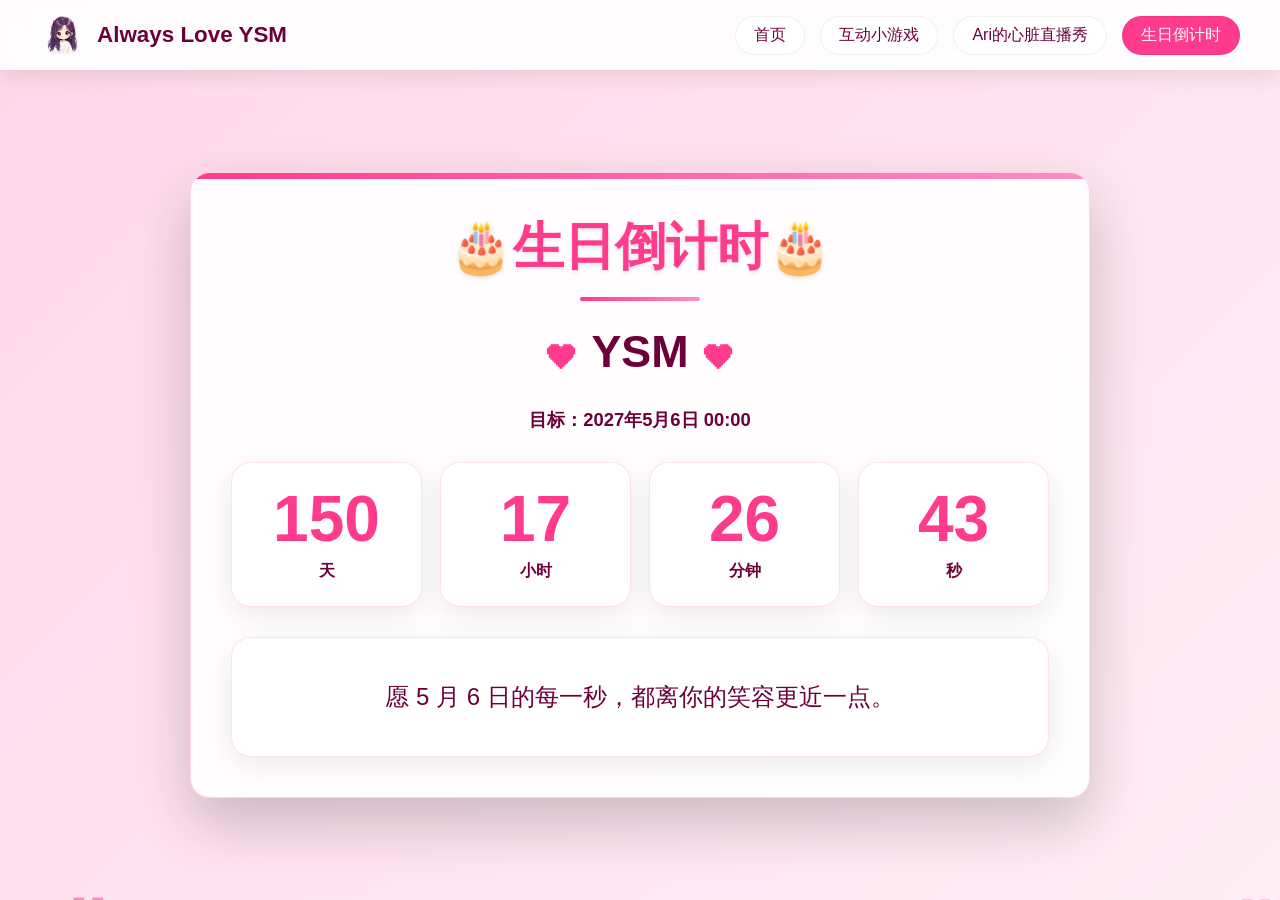
==== birthday-countdown.html @ 4c3815bf "Update code1" ====
<!DOCTYPE html>
<html lang="zh-CN">
<head>
  <meta charset="UTF-8">
  <meta name="viewport" content="width=device-width, initial-scale=1.0">
  <title>生日倒计时 | Always Love YSM</title>
  <style>
    * {
      margin: 0;
      padding: 0;
      box-sizing: border-box;
      font-family: 'Poppins', 'Segoe UI', sans-serif;
    }

    :root {
      --primary: #ff3b8d;
      --secondary: #ff8cc6;
      --dark: #6d0039;
      --light: #fff9fb;
      --nav-height: 70px;
    }

    body {
      min-height: 100vh;
      color: #333;
      background: linear-gradient(135deg, #ffd8e9, #ffeef5);
      overflow-x: hidden;
      position: relative;
    }

    .navbar {
      position: fixed;
      top: 0;
      left: 0;
      width: 100%;
      height: var(--nav-height);
      display: flex;
      align-items: center;
      justify-content: space-between;
      padding: 0 40px;
      background: rgba(255, 255, 255, 0.9);
      backdrop-filter: blur(10px);
      box-shadow: 0 5px 20px rgba(0, 0, 0, 0.1);
      z-index: 1000;
    }

    .logo {
      display: flex;
      align-items: center;
      gap: 12px;
      font-weight: 700;
      font-size: 1.4rem;
      color: var(--dark);
    }

    .logo-img {
      height: 45px;
      width: auto;
      border-radius: 8px;
    }

    .nav-links {
      display: flex;
      gap: 15px;
    }

    .nav-link {
      text-decoration: none;
      padding: 8px 18px;
      border-radius: 30px;
      font-weight: 500;
      color: var(--dark);
      transition: all 0.3s ease;
      background: rgba(255, 255, 255, 0.7);
      border: 1px solid rgba(0, 0, 0, 0.05);
    }

    .nav-link:hover,
    .nav-link.active {
      background: var(--primary);
      color: #fff;
    }

    .container {
      min-height: 100vh;
      padding: calc(var(--nav-height) + 30px) 30px 30px;
      display: flex;
      align-items: center;
      justify-content: center;
      text-align: center;
      position: relative;
      z-index: 2;
    }

    .card {
      width: 100%;
      max-width: 900px;
      padding: 40px;
      background: rgba(255, 255, 255, 0.92);
      backdrop-filter: blur(12px);
      border-radius: 20px;
      box-shadow: 0 25px 60px rgba(0, 0, 0, 0.2);
      border: 1px solid rgba(255, 59, 141, 0.2);
      position: relative;
      overflow: hidden;
    }

    .card::before {
      content: "";
      position: absolute;
      top: 0;
      left: 0;
      width: 100%;
      height: 6px;
      background: linear-gradient(90deg, var(--primary), var(--secondary));
    }

    .birthday-title {
      color: var(--primary);
      font-size: 3.2rem;
      margin-bottom: 15px;
      text-shadow: 0 2px 4px rgba(0, 0, 0, 0.1);
    }

    .birthday-title::after {
      content: "";
      display: block;
      width: 120px;
      height: 4px;
      margin: 15px auto;
      border-radius: 2px;
      background: linear-gradient(90deg, var(--primary), var(--secondary));
    }

    .birthday-girl {
      font-size: 2.8rem;
      color: var(--dark);
      margin: 10px 0 30px;
      font-weight: 700;
      display: inline-block;
    }

    .birthday-girl::before,
    .birthday-girl::after {
      content: "❤";
      color: var(--primary);
      margin: 0 15px;
      font-size: 1.8rem;
    }

    .target-text {
      margin-bottom: 28px;
      color: var(--dark);
      font-size: 1.15rem;
      font-weight: 600;
    }

    .timer {
      display: grid;
      grid-template-columns: repeat(4, minmax(0, 1fr));
      gap: 18px;
      margin: 30px 0;
    }

    .unit {
      padding: 24px 14px;
      border-radius: 20px;
      background: rgba(255, 255, 255, 0.72);
      border: 1px solid rgba(255, 59, 141, 0.15);
      box-shadow: 0 8px 30px rgba(0, 0, 0, 0.08);
    }

    .value {
      font-variant-numeric: tabular-nums;
      color: var(--primary);
      font-size: clamp(2.2rem, 6vw, 4rem);
      font-weight: 800;
      line-height: 1;
    }

    .label {
      margin-top: 10px;
      color: var(--dark);
      font-size: 1rem;
      font-weight: 600;
    }

    .message-container {
      margin: 30px 0 0;
      padding: 26px;
      min-height: 120px;
      display: flex;
      align-items: center;
      justify-content: center;
      background: rgba(255, 255, 255, 0.7);
      backdrop-filter: blur(5px);
      border-radius: 20px;
      box-shadow: 0 8px 30px rgba(0, 0, 0, 0.08);
      border: 1px solid rgba(255, 59, 141, 0.15);
    }

    .message {
      color: var(--dark);
      font-size: 1.5rem;
      line-height: 1.7;
      font-weight: 500;
      white-space: pre-line;
    }

    .sr-only {
      position: absolute;
      width: 1px;
      height: 1px;
      padding: 0;
      margin: -1px;
      overflow: hidden;
      clip: rect(0, 0, 0, 0);
      white-space: nowrap;
      border: 0;
    }

    .hearts-container {
      position: fixed;
      top: 0;
      left: 0;
      width: 100%;
      height: 100%;
      pointer-events: none;
      z-index: 1;
      overflow: hidden;
    }

    .floating-heart {
      position: absolute;
      bottom: -40px;
      color: var(--primary);
      opacity: 0.5;
      animation: floatHeart linear infinite;
    }

    @keyframes floatHeart {
      0% {
        transform: translateY(0) rotate(0deg);
        opacity: 0;
      }
      12% {
        opacity: 0.6;
      }
      100% {
        transform: translateY(-115vh) rotate(360deg);
        opacity: 0;
      }
    }

    @media (max-width: 768px) {
      .navbar {
        padding: 0 15px;
      }

      .nav-links {
        gap: 8px;
      }

      .nav-link {
        padding: 6px 10px;
        font-size: 0.9rem;
      }

      .logo span {
        display: none;
      }

      .card {
        padding: 30px 18px;
      }

      .birthday-title {
        font-size: 2.2rem;
      }

      .birthday-girl {
        font-size: 2rem;
      }

      .timer {
        grid-template-columns: repeat(2, minmax(0, 1fr));
      }

      .message {
        font-size: 1.2rem;
      }
    }
  </style>
</head>
<body>
  <nav class="navbar">
    <div class="logo">
      <img src="./images2/logo.png" alt="Logo" class="logo-img">
      <span>Always Love YSM</span>
    </div>
    <div class="nav-links">
      <a href="index.html" class="nav-link">首页</a>
      <a href="game.html" class="nav-link">互动小游戏</a>
      <a href="heart.html" class="nav-link">Ari的心脏直播秀</a>
      <a href="birthday-countdown.html" class="nav-link active">生日倒计时</a>
    </div>
  </nav>

  <div class="hearts-container" id="heartsContainer" aria-hidden="true"></div>

  <main class="container">
    <section class="card" aria-labelledby="title">
      <h1 class="birthday-title" id="title">🎂生日倒计时🎂</h1>
      <div class="birthday-girl">YSM</div>
      <p class="target-text" id="untilText">目标：5月6日 00:00</p>

      <div class="timer" aria-live="polite" aria-atomic="true">
        <div class="unit">
          <div class="value" id="days">00</div>
          <div class="label">天</div>
        </div>
        <div class="unit">
          <div class="value" id="hours">00</div>
          <div class="label">小时</div>
        </div>
        <div class="unit">
          <div class="value" id="minutes">00</div>
          <div class="label">分钟</div>
        </div>
        <div class="unit">
          <div class="value" id="seconds">00</div>
          <div class="label">秒</div>
        </div>
        <span class="sr-only" id="srAnnouncer"></span>
      </div>

      <div class="message-container">
        <div class="message" id="message">愿 5 月 6 日的每一秒，都离你的笑容更近一点。</div>
      </div>

    </section>
  </main>

  <script>
    const pad2 = (n) => String(n).padStart(2, '0');
    const elDays = document.getElementById('days');
    const elHours = document.getElementById('hours');
    const elMinutes = document.getElementById('minutes');
    const elSeconds = document.getElementById('seconds');
    const elUntil = document.getElementById('untilText');
    const elAnnounce = document.getElementById('srAnnouncer');
    const STORAGE_KEY = 'birthday_countdown_target_v3';

    function getBirthdayTarget() {
      const now = new Date();
      let target = new Date(now.getFullYear(), 4, 6, 0, 0, 0);
      if (now >= target) {
        target = new Date(now.getFullYear() + 1, 4, 6, 0, 0, 0);
      }
      return target;
    }

    function formatTarget(d) {
      return `${d.getFullYear()}年5月6日 00:00`;
    }

    function loadTarget() {
      const saved = localStorage.getItem(STORAGE_KEY);
      if (saved) {
        const savedDate = new Date(saved);
        if (!Number.isNaN(+savedDate) && savedDate > new Date()) {
          return savedDate;
        }
      }
      const target = getBirthdayTarget();
      localStorage.setItem(STORAGE_KEY, target.toISOString());
      return target;
    }

    let target = loadTarget();
    let lastAnnounced = '';

    function render() {
      const now = new Date();
      const diff = Math.max(0, target - now);
      const totalSec = Math.floor(diff / 1000);
      const days = Math.floor(totalSec / 86400);
      const hours = Math.floor((totalSec % 86400) / 3600);
      const minutes = Math.floor((totalSec % 3600) / 60);
      const seconds = totalSec % 60;

      elDays.textContent = String(days).padStart(2, '0');
      elHours.textContent = pad2(hours);
      elMinutes.textContent = pad2(minutes);
      elSeconds.textContent = pad2(seconds);
      elUntil.textContent = `目标：${formatTarget(target)}`;

      const announceKey = `${days}-${hours}-${minutes}-${Math.floor(seconds / 5)}`;
      if (announceKey !== lastAnnounced) {
        lastAnnounced = announceKey;
        elAnnounce.textContent = `生日倒计时剩余 ${days} 天 ${hours} 小时 ${minutes} 分钟 ${seconds} 秒`;
      }
    }

    function createFloatingHearts() {
      const container = document.getElementById('heartsContainer');
      for (let i = 0; i < 18; i++) {
        const heart = document.createElement('div');
        heart.className = 'floating-heart';
        heart.textContent = '❤';
        heart.style.left = `${Math.random() * 100}%`;
        heart.style.fontSize = `${18 + Math.random() * 26}px`;
        heart.style.animationDuration = `${8 + Math.random() * 10}s`;
        heart.style.animationDelay = `${Math.random() * 8}s`;
        container.appendChild(heart);
      }
    }

    createFloatingHearts();
    render();
    setInterval(render, 1000);
  </script>
</body>
</html>
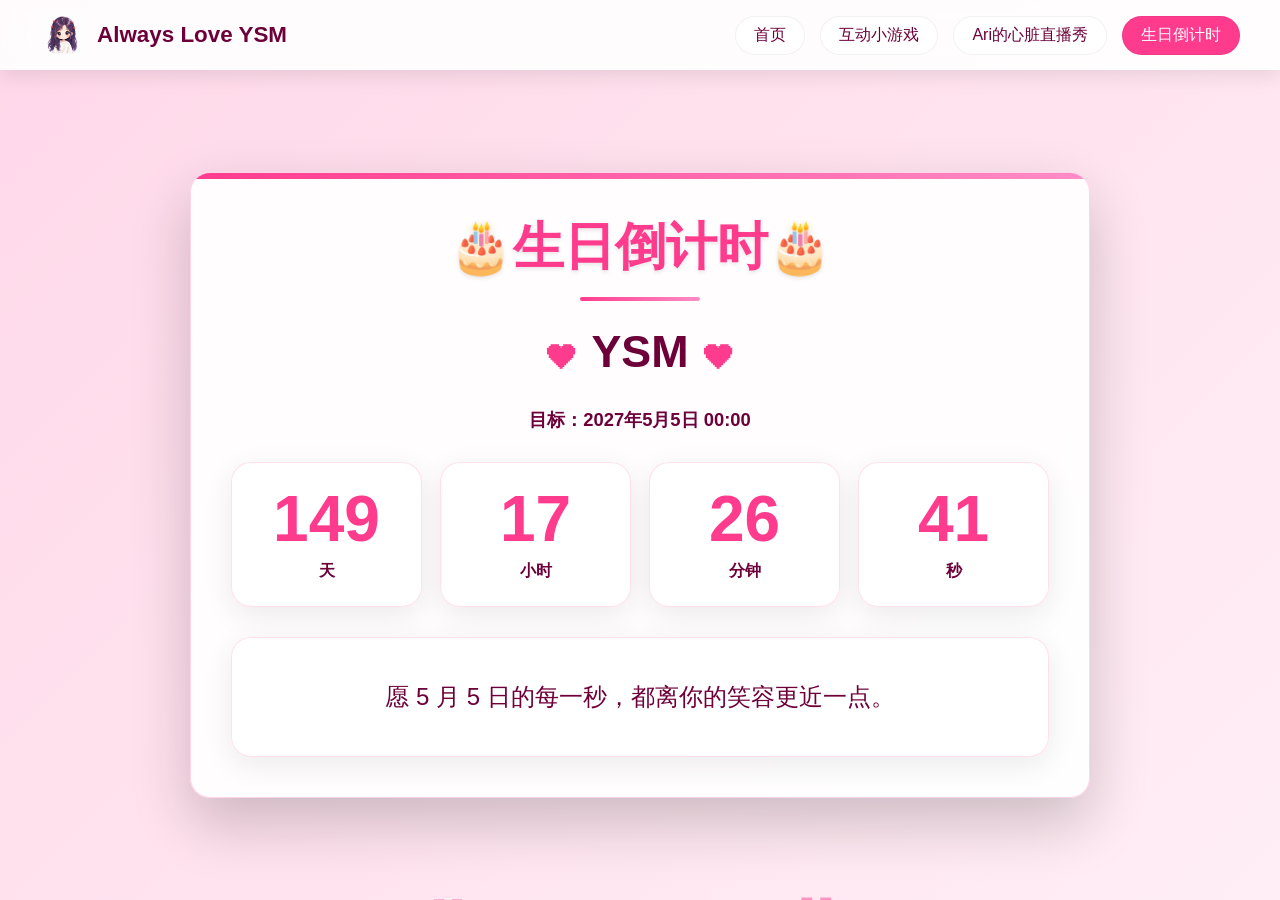
==== commit b5f0cdd0: "Update code1" ====
--- a/birthday-countdown.html
+++ b/birthday-countdown.html
@@ -299,7 +299,7 @@
       <span>Always Love YSM</span>
     </div>
     <div class="nav-links">
-      <a href="index.html" class="nav-link">首页</a>
+      <a href="index.html?skipIntro=1" class="nav-link">首页</a>
       <a href="game.html" class="nav-link">互动小游戏</a>
       <a href="heart.html" class="nav-link">Ari的心脏直播秀</a>
       <a href="birthday-countdown.html" class="nav-link active">生日倒计时</a>
@@ -312,7 +312,7 @@
     <section class="card" aria-labelledby="title">
       <h1 class="birthday-title" id="title">🎂生日倒计时🎂</h1>
       <div class="birthday-girl">YSM</div>
-      <p class="target-text" id="untilText">目标：5月6日 00:00</p>
+      <p class="target-text" id="untilText">目标：5月5日 00:00</p>
 
       <div class="timer" aria-live="polite" aria-atomic="true">
         <div class="unit">
@@ -335,7 +335,7 @@
       </div>
 
       <div class="message-container">
-        <div class="message" id="message">愿 5 月 6 日的每一秒，都离你的笑容更近一点。</div>
+        <div class="message" id="message">愿 5 月 5 日的每一秒，都离你的笑容更近一点。</div>
       </div>
 
     </section>
@@ -349,19 +349,29 @@
     const elSeconds = document.getElementById('seconds');
     const elUntil = document.getElementById('untilText');
     const elAnnounce = document.getElementById('srAnnouncer');
-    const STORAGE_KEY = 'birthday_countdown_target_v3';
+    const STORAGE_KEY = 'birthday_countdown_target_v4';
+    const BIRTHDAY_MONTH = 4;
+    const BIRTHDAY_DATE = 5;
+
+    function isBirthday(date = new Date()) {
+      return date.getMonth() === BIRTHDAY_MONTH && date.getDate() === BIRTHDAY_DATE;
+    }
+
+    if (isBirthday()) {
+      window.location.replace('birthday.html');
+    }
 
     function getBirthdayTarget() {
       const now = new Date();
-      let target = new Date(now.getFullYear(), 4, 6, 0, 0, 0);
+      let target = new Date(now.getFullYear(), BIRTHDAY_MONTH, BIRTHDAY_DATE, 0, 0, 0);
       if (now >= target) {
-        target = new Date(now.getFullYear() + 1, 4, 6, 0, 0, 0);
+        target = new Date(now.getFullYear() + 1, BIRTHDAY_MONTH, BIRTHDAY_DATE, 0, 0, 0);
       }
       return target;
     }
 
     function formatTarget(d) {
-      return `${d.getFullYear()}年5月6日 00:00`;
+      return `${d.getFullYear()}年5月5日 00:00`;
     }
 
     function loadTarget() {
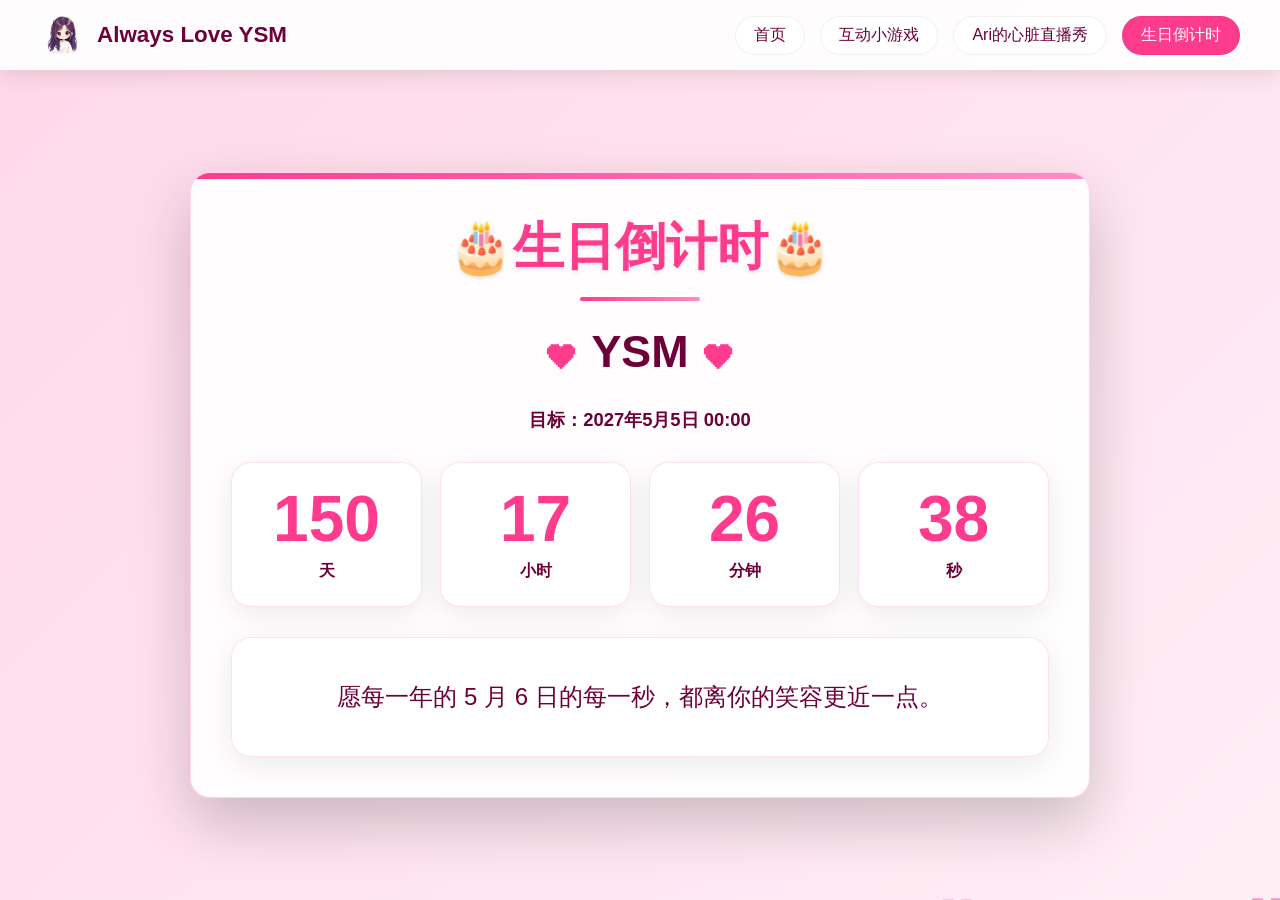
==== commit 77b7c6f7: "Update code1" ====
--- a/birthday-countdown.html
+++ b/birthday-countdown.html
@@ -312,7 +312,7 @@
     <section class="card" aria-labelledby="title">
       <h1 class="birthday-title" id="title">🎂生日倒计时🎂</h1>
       <div class="birthday-girl">YSM</div>
-      <p class="target-text" id="untilText">目标：5月5日 00:00</p>
+      <p class="target-text" id="untilText">目标：5月6日 00:00</p>
 
       <div class="timer" aria-live="polite" aria-atomic="true">
         <div class="unit">
@@ -335,7 +335,7 @@
       </div>
 
       <div class="message-container">
-        <div class="message" id="message">愿 5 月 5 日的每一秒，都离你的笑容更近一点。</div>
+        <div class="message" id="message">愿每一年的 5 月 6 日的每一秒，都离你的笑容更近一点。</div>
       </div>
 
     </section>
@@ -351,7 +351,7 @@
     const elAnnounce = document.getElementById('srAnnouncer');
     const STORAGE_KEY = 'birthday_countdown_target_v4';
     const BIRTHDAY_MONTH = 4;
-    const BIRTHDAY_DATE = 5;
+    const BIRTHDAY_DATE = 6;
 
     function isBirthday(date = new Date()) {
       return date.getMonth() === BIRTHDAY_MONTH && date.getDate() === BIRTHDAY_DATE;
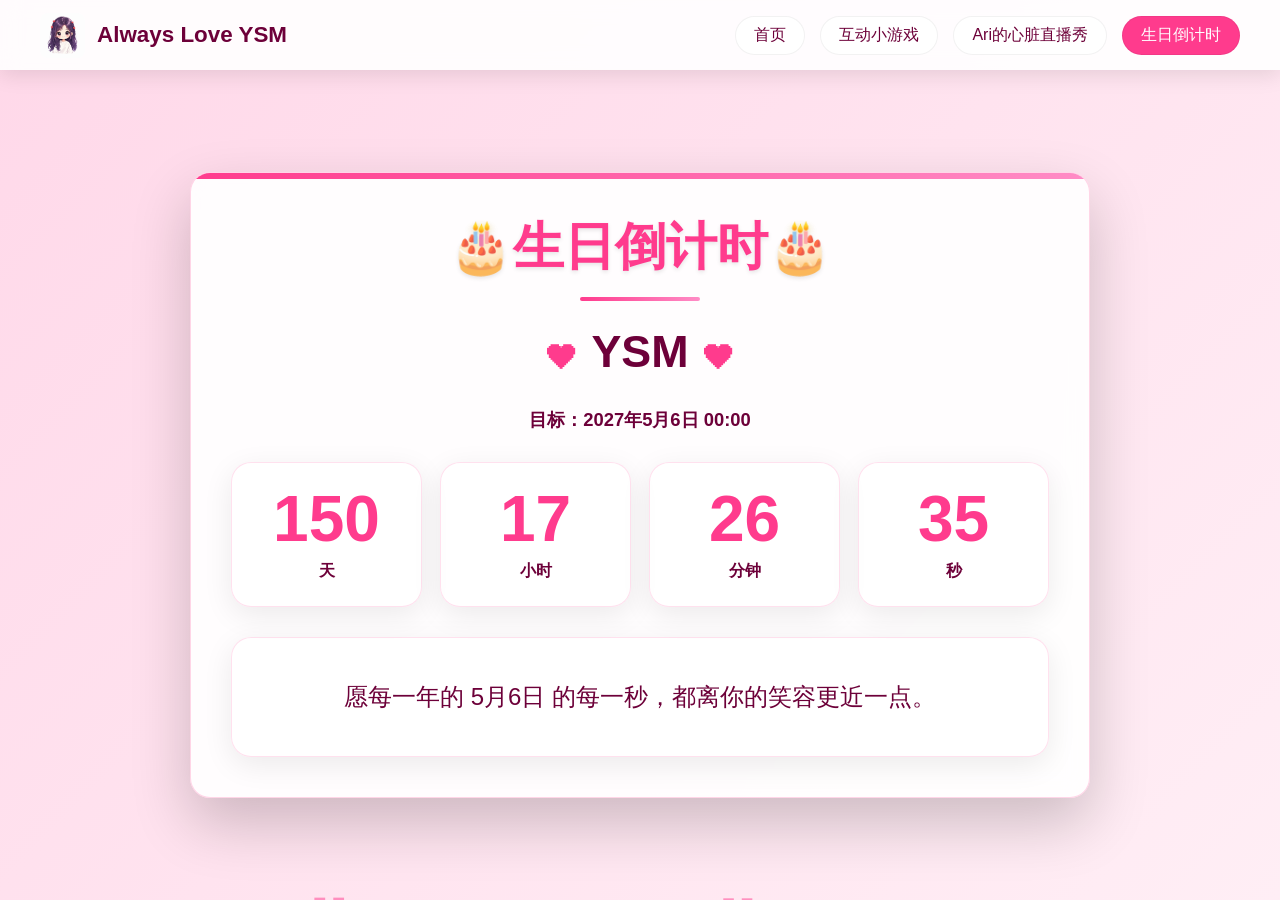
==== commit 6be6c617: "Update code1" ====
--- a/birthday-countdown.html
+++ b/birthday-countdown.html
@@ -312,7 +312,7 @@
     <section class="card" aria-labelledby="title">
       <h1 class="birthday-title" id="title">🎂生日倒计时🎂</h1>
       <div class="birthday-girl">YSM</div>
-      <p class="target-text" id="untilText">目标：5月6日 00:00</p>
+      <p class="target-text" id="untilText">目标：--</p>
 
       <div class="timer" aria-live="polite" aria-atomic="true">
         <div class="unit">
@@ -335,7 +335,7 @@
       </div>
 
       <div class="message-container">
-        <div class="message" id="message">愿每一年的 5 月 6 日的每一秒，都离你的笑容更近一点。</div>
+        <div class="message" id="message"></div>
       </div>
 
     </section>
@@ -349,12 +349,20 @@
     const elSeconds = document.getElementById('seconds');
     const elUntil = document.getElementById('untilText');
     const elAnnounce = document.getElementById('srAnnouncer');
-    const STORAGE_KEY = 'birthday_countdown_target_v4';
-    const BIRTHDAY_MONTH = 4;
-    const BIRTHDAY_DATE = 6;
+    const elMessage = document.getElementById('message');
+    const BIRTHDAY = {
+      month: 5,
+      date: 6,
+      hour: 0,
+      minute: 0,
+      storageKey: 'birthday_countdown_target_05_06'
+    };
+
+    const birthdayMonthIndex = BIRTHDAY.month - 1;
+    const birthdayLabel = `${BIRTHDAY.month}月${BIRTHDAY.date}日`;
 
     function isBirthday(date = new Date()) {
-      return date.getMonth() === BIRTHDAY_MONTH && date.getDate() === BIRTHDAY_DATE;
+      return date.getMonth() === birthdayMonthIndex && date.getDate() === BIRTHDAY.date;
     }
 
     if (isBirthday()) {
@@ -363,19 +371,19 @@
 
     function getBirthdayTarget() {
       const now = new Date();
-      let target = new Date(now.getFullYear(), BIRTHDAY_MONTH, BIRTHDAY_DATE, 0, 0, 0);
+      let target = new Date(now.getFullYear(), birthdayMonthIndex, BIRTHDAY.date, BIRTHDAY.hour, BIRTHDAY.minute, 0);
       if (now >= target) {
-        target = new Date(now.getFullYear() + 1, BIRTHDAY_MONTH, BIRTHDAY_DATE, 0, 0, 0);
+        target = new Date(now.getFullYear() + 1, birthdayMonthIndex, BIRTHDAY.date, BIRTHDAY.hour, BIRTHDAY.minute, 0);
       }
       return target;
     }
 
     function formatTarget(d) {
-      return `${d.getFullYear()}年5月5日 00:00`;
+      return `${d.getFullYear()}年${birthdayLabel} ${pad2(BIRTHDAY.hour)}:${pad2(BIRTHDAY.minute)}`;
     }
 
     function loadTarget() {
-      const saved = localStorage.getItem(STORAGE_KEY);
+      const saved = localStorage.getItem(BIRTHDAY.storageKey);
       if (saved) {
         const savedDate = new Date(saved);
         if (!Number.isNaN(+savedDate) && savedDate > new Date()) {
@@ -383,9 +391,11 @@
         }
       }
       const target = getBirthdayTarget();
-      localStorage.setItem(STORAGE_KEY, target.toISOString());
+      localStorage.setItem(BIRTHDAY.storageKey, target.toISOString());
       return target;
     }
+
+    elMessage.textContent = `愿每一年的 ${birthdayLabel} 的每一秒，都离你的笑容更近一点。`;
 
     let target = loadTarget();
     let lastAnnounced = '';
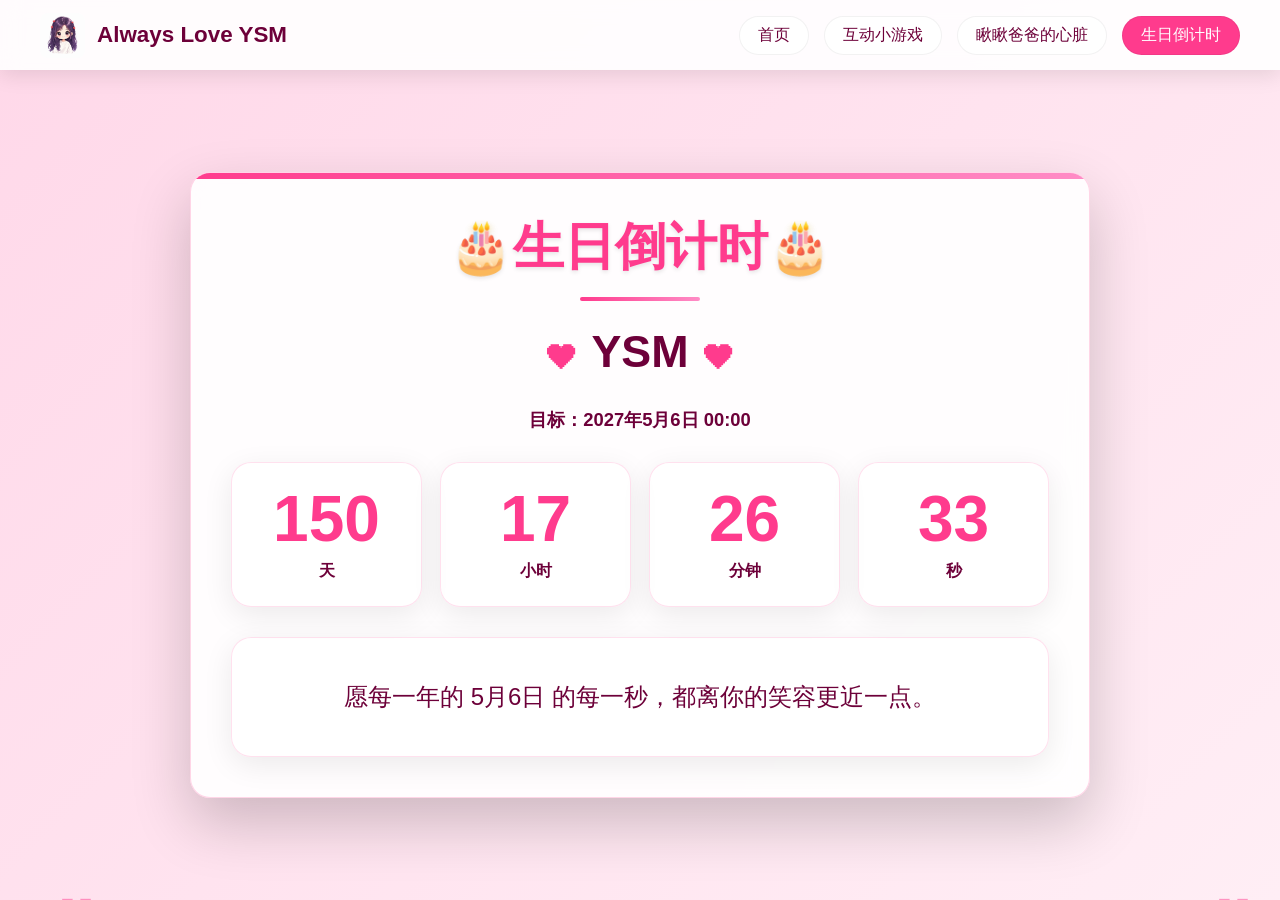
==== commit 6a7a8b47: "Update code1" ====
--- a/birthday-countdown.html
+++ b/birthday-countdown.html
@@ -301,7 +301,7 @@
     <div class="nav-links">
       <a href="index.html?skipIntro=1" class="nav-link">首页</a>
       <a href="game.html" class="nav-link">互动小游戏</a>
-      <a href="heart.html" class="nav-link">Ari的心脏直播秀</a>
+      <a href="heart.html" class="nav-link">瞅瞅爸爸的心脏</a>
       <a href="birthday-countdown.html" class="nav-link active">生日倒计时</a>
     </div>
   </nav>
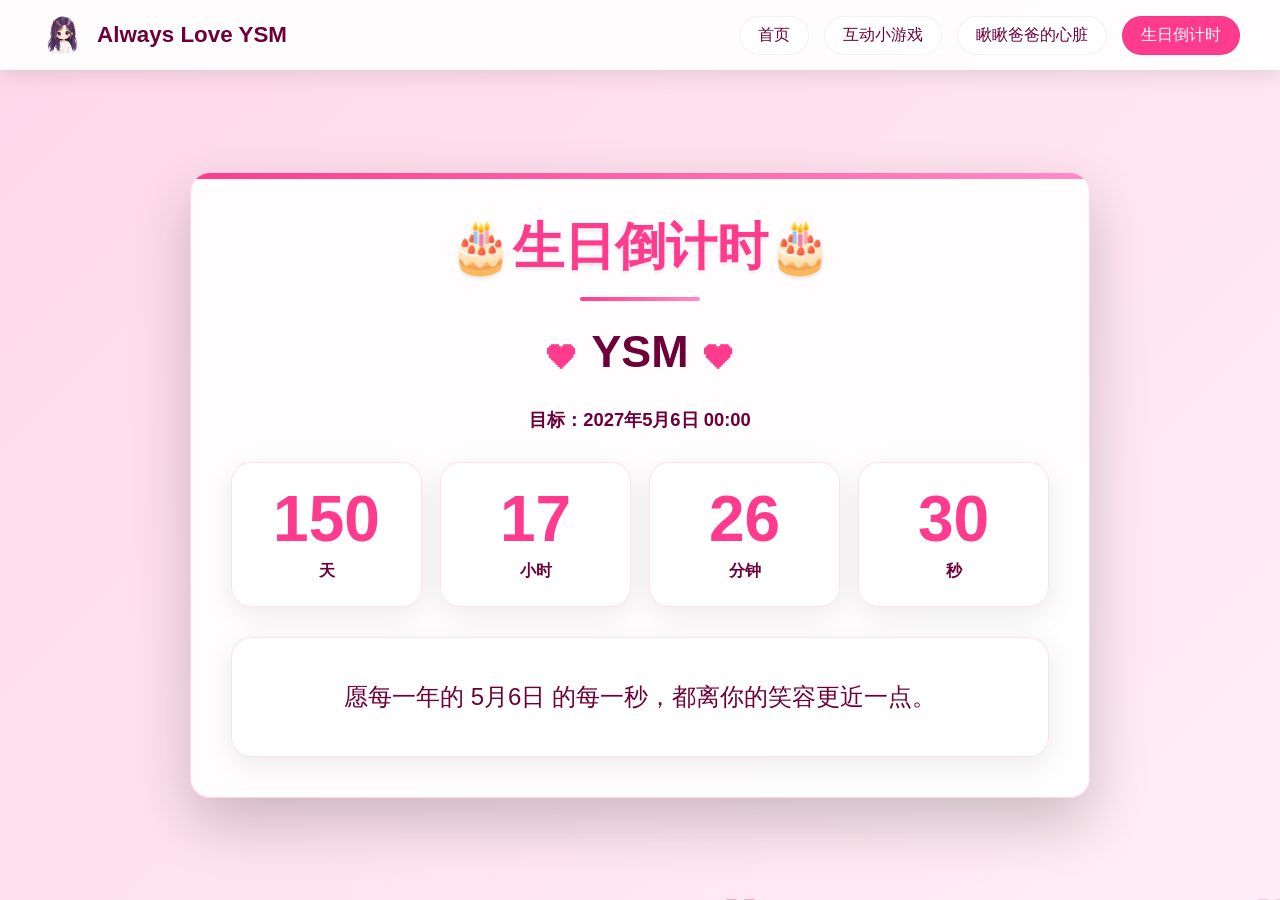
==== commit 2b9e44a3: "Add 520 love page and smooth loading heart" ====
--- a/birthday-countdown.html
+++ b/birthday-countdown.html
@@ -302,7 +302,7 @@
       <a href="index.html?skipIntro=1" class="nav-link">首页</a>
       <a href="game.html" class="nav-link">互动小游戏</a>
       <a href="heart.html" class="nav-link">瞅瞅爸爸的心脏</a>
-      <a href="birthday-countdown.html" class="nav-link active">生日倒计时</a>
+      <a href="birthday-countdown.html" class="nav-link active" data-festival-link>生日倒计时</a>
     </div>
   </nav>
 
@@ -341,6 +341,7 @@
     </section>
   </main>
 
+  <script src="./festival-links.js"></script>
   <script>
     const pad2 = (n) => String(n).padStart(2, '0');
     const elDays = document.getElementById('days');
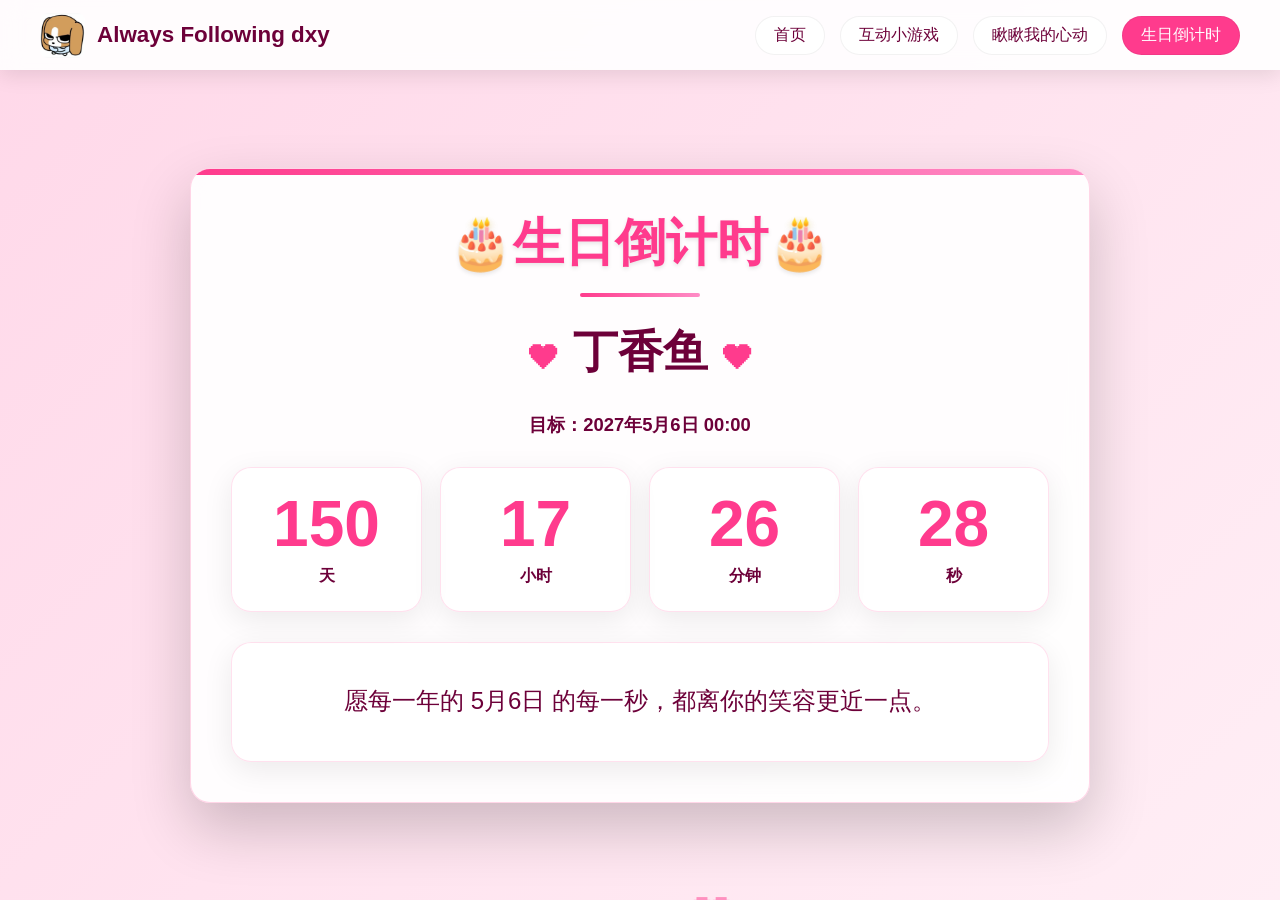
==== commit 6fd05aaf: "Personalize site for dxy and bind dengxinyao.love" ====
--- a/birthday-countdown.html
+++ b/birthday-countdown.html
@@ -3,7 +3,7 @@
 <head>
   <meta charset="UTF-8">
   <meta name="viewport" content="width=device-width, initial-scale=1.0">
-  <title>生日倒计时 | Always Love YSM</title>
+  <title>生日倒计时 | Always Following dxy</title>
   <style>
     * {
       margin: 0;
@@ -296,12 +296,12 @@
   <nav class="navbar">
     <div class="logo">
       <img src="./images2/logo.png" alt="Logo" class="logo-img">
-      <span>Always Love YSM</span>
+      <span>Always Following dxy</span>
     </div>
     <div class="nav-links">
       <a href="index.html?skipIntro=1" class="nav-link">首页</a>
       <a href="game.html" class="nav-link">互动小游戏</a>
-      <a href="heart.html" class="nav-link">瞅瞅爸爸的心脏</a>
+      <a href="heart.html" class="nav-link">瞅瞅我的心动</a>
       <a href="birthday-countdown.html" class="nav-link active" data-festival-link>生日倒计时</a>
     </div>
   </nav>
@@ -311,7 +311,7 @@
   <main class="container">
     <section class="card" aria-labelledby="title">
       <h1 class="birthday-title" id="title">🎂生日倒计时🎂</h1>
-      <div class="birthday-girl">YSM</div>
+      <div class="birthday-girl">丁香鱼</div>
       <p class="target-text" id="untilText">目标：--</p>
 
       <div class="timer" aria-live="polite" aria-atomic="true">
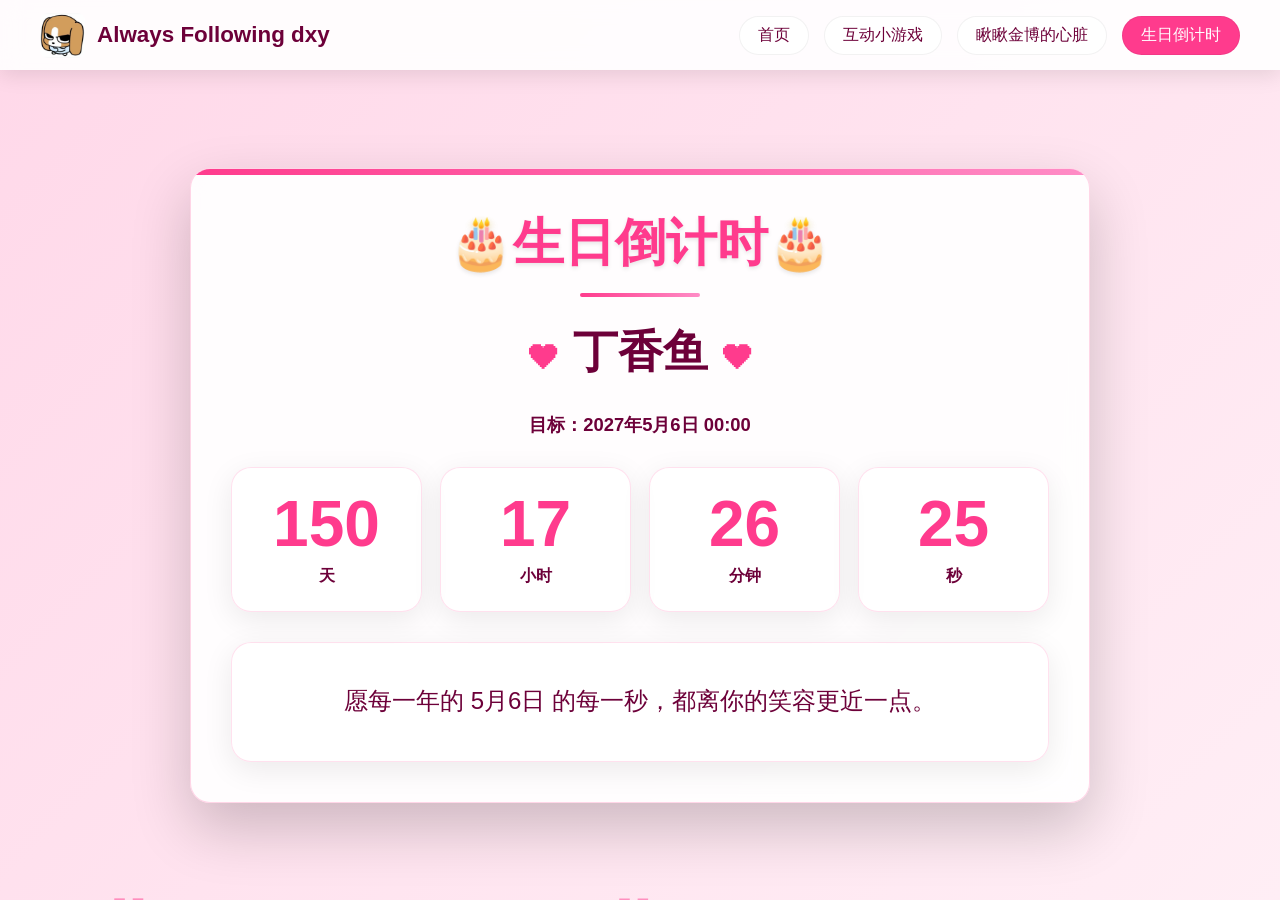
==== commit 55cbe890: "Rewrite photo gallery, fix 3D heart, improve mini game on mobile" ====
--- a/birthday-countdown.html
+++ b/birthday-countdown.html
@@ -301,7 +301,7 @@
     <div class="nav-links">
       <a href="index.html?skipIntro=1" class="nav-link">首页</a>
       <a href="game.html" class="nav-link">互动小游戏</a>
-      <a href="heart.html" class="nav-link">瞅瞅我的心动</a>
+      <a href="heart.html" class="nav-link">瞅瞅金博的心脏</a>
       <a href="birthday-countdown.html" class="nav-link active" data-festival-link>生日倒计时</a>
     </div>
   </nav>
